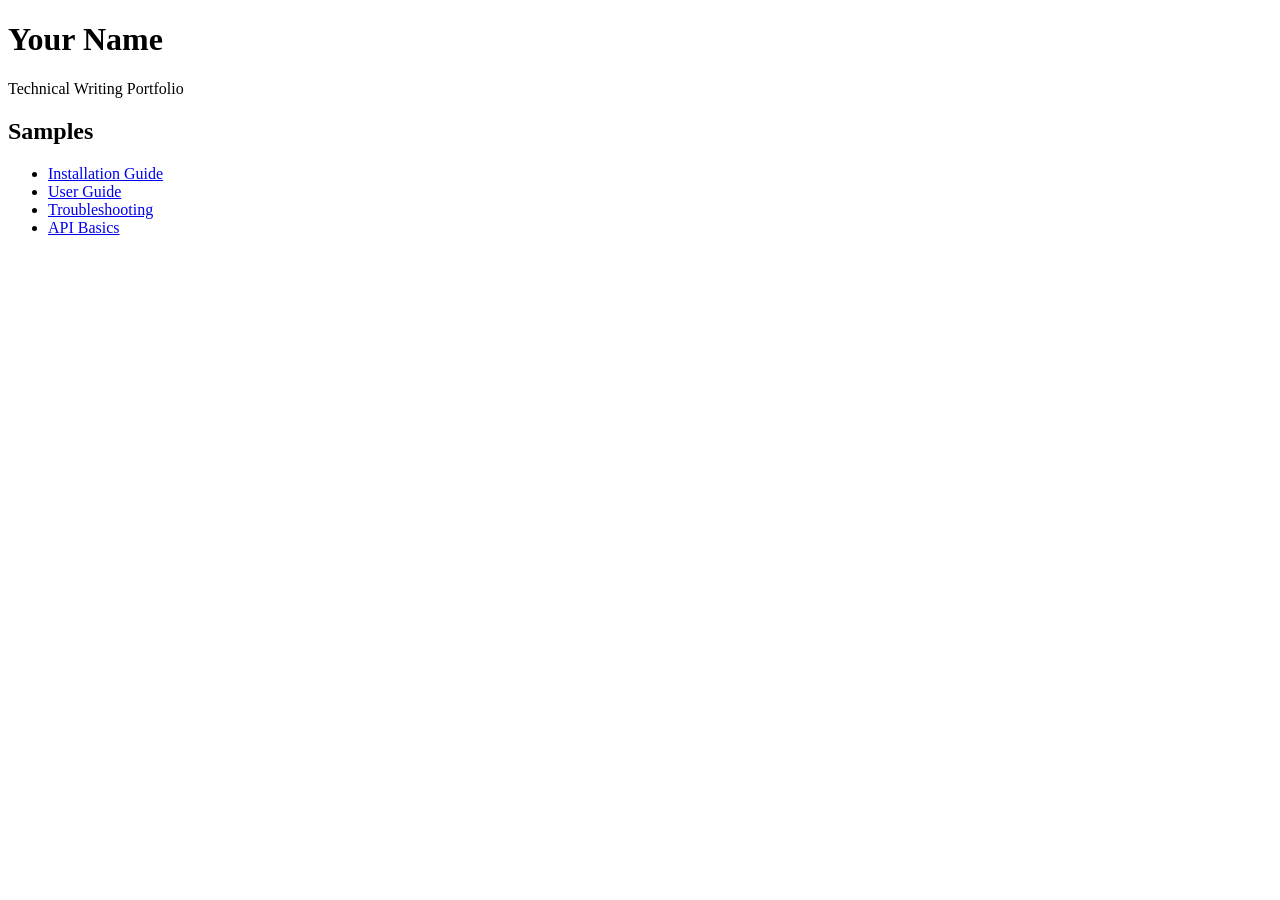
==== index.html @ 93ab3cc9 "Create index.html for technical writing portfolio" ====
<!DOCTYPE html>
<html lang="en">
<head>
  <meta charset="UTF-8">
  <title>Your Name - Technical Writing Portfolio</title>
</head>
<body>
  <h1>Your Name</h1>
  <p>Technical Writing Portfolio</p>

  <h2>Samples</h2>
  <ul>
    <li><a href="samples/installation-guide.md">Installation Guide</a></li>
    <li><a href="samples/user-guide.md">User Guide</a></li>
    <li><a href="samples/troubleshooting.md">Troubleshooting</a></li>
    <li><a href="samples/api-basics.md">API Basics</a></li>
  </ul>
</body>
</html>
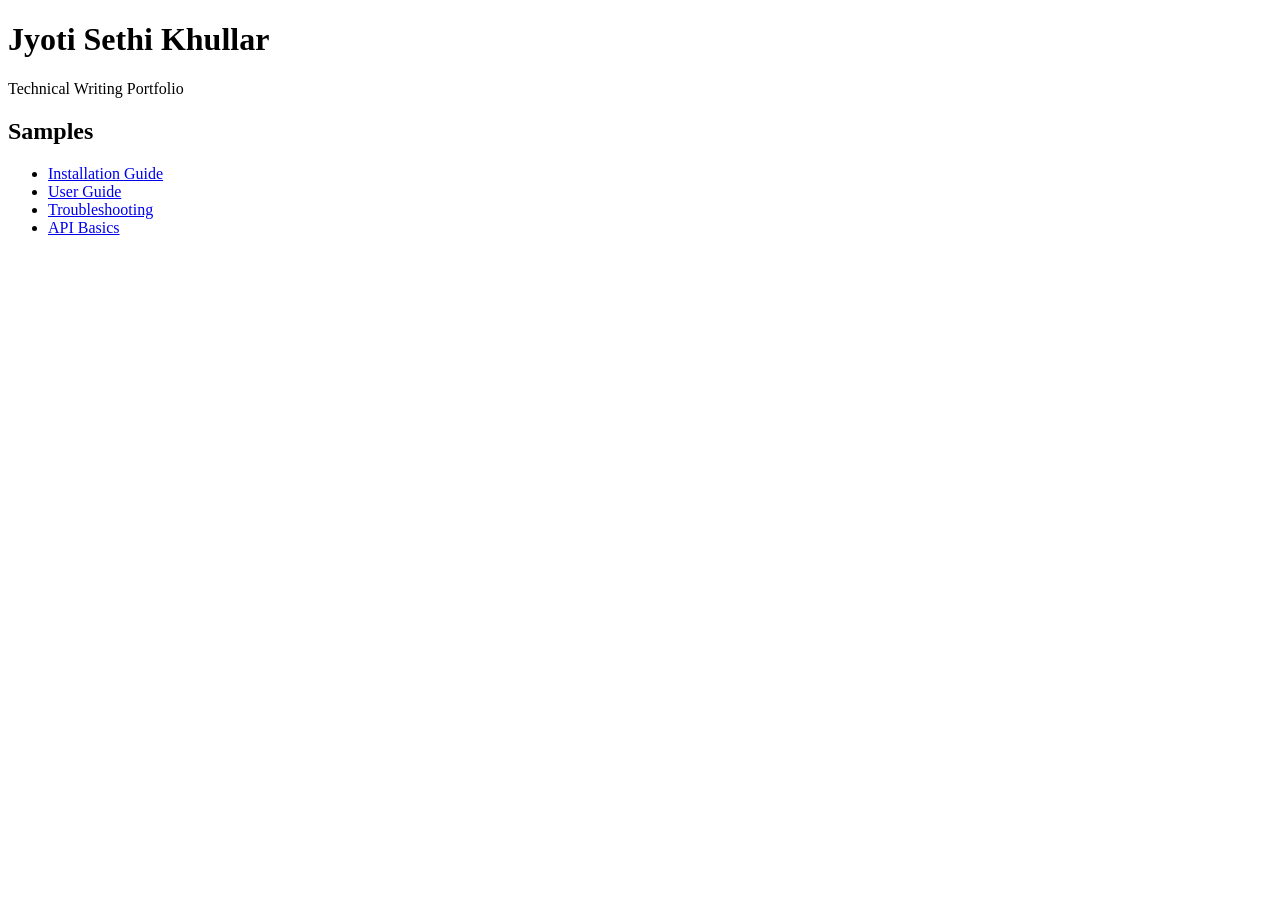
==== commit d09b7dbb: "Update title and header with correct name" ====
--- a/index.html
+++ b/index.html
@@ -2,10 +2,10 @@
 <html lang="en">
 <head>
   <meta charset="UTF-8">
-  <title>Your Name - Technical Writing Portfolio</title>
+  <title>Jyoti Sethi Khullar - Technical Writing Portfolio</title>
 </head>
 <body>
-  <h1>Your Name</h1>
+  <h1>Jyoti Sethi Khullar</h1>
   <p>Technical Writing Portfolio</p>
 
   <h2>Samples</h2>
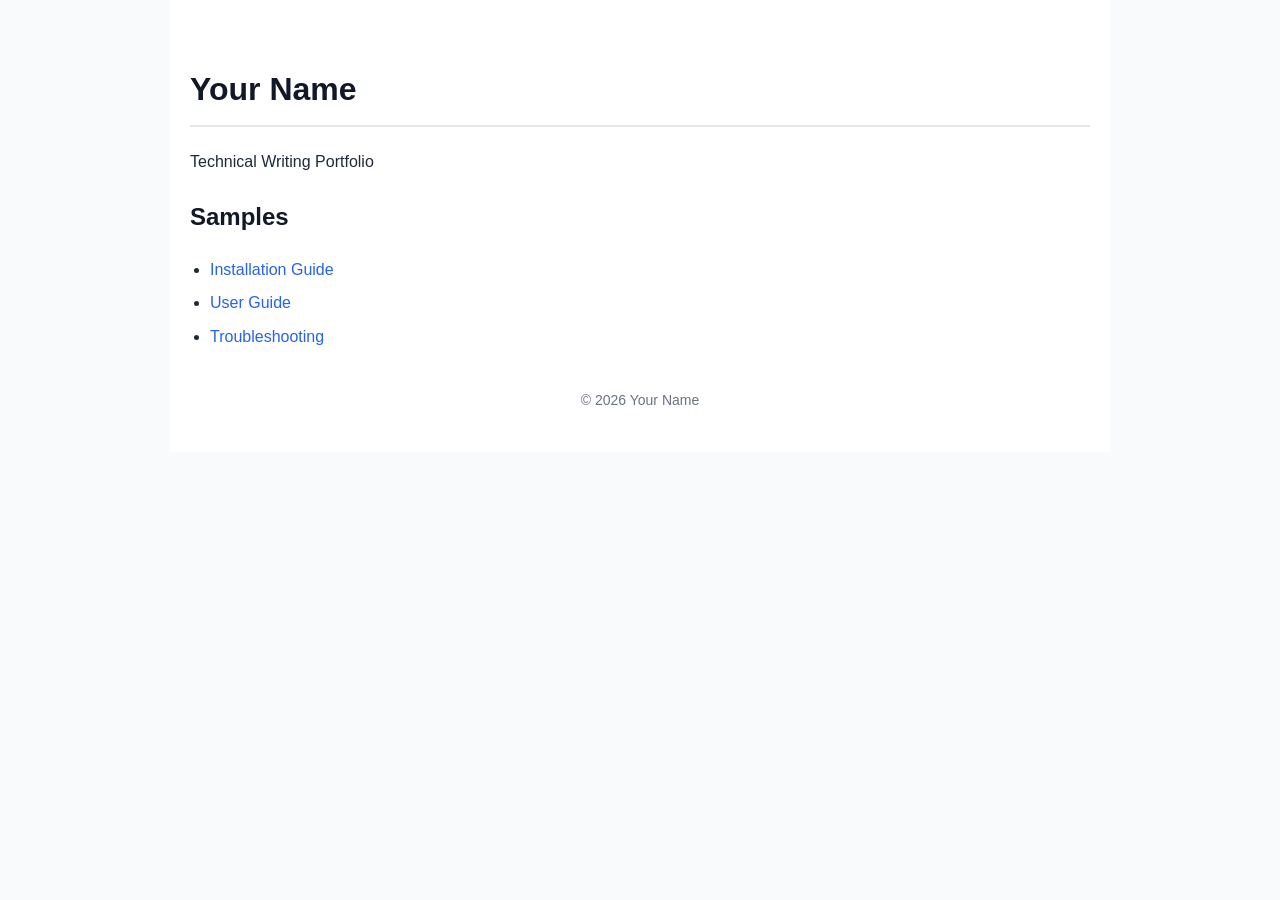
==== commit db7a61a1: "Revise index.html structure and content" ====
--- a/index.html
+++ b/index.html
@@ -1,19 +1,30 @@
 <!DOCTYPE html>
 <html lang="en">
+  
 <head>
   <meta charset="UTF-8">
+  <link rel="stylesheet" href="styles.css">
   <title>Jyoti Sethi Khullar - Technical Writing Portfolio</title>
 </head>
 <body>
-  <h1>Jyoti Sethi Khullar</h1>
-  <p>Technical Writing Portfolio</p>
+  <div class="container">
 
-  <h2>Samples</h2>
-  <ul>
-    <li><a href="samples/installation-guide.md">Installation Guide</a></li>
-    <li><a href="samples/user-guide.md">User Guide</a></li>
-    <li><a href="samples/troubleshooting.md">Troubleshooting</a></li>
-    <li><a href="samples/api-basics.md">API Basics</a></li>
-  </ul>
+    <h1>Your Name</h1>
+    <p>Technical Writing Portfolio</p>
+
+    <div class="section">
+      <h2>Samples</h2>
+      <ul>
+        <li><a href="samples/installation-guide.md">Installation Guide</a></li>
+        <li><a href="samples/user-guide.md">User Guide</a></li>
+        <li><a href="samples/troubleshooting.md">Troubleshooting</a></li>
+      </ul>
+    </div>
+
+    <div class="footer">
+      © 2026 Your Name
+    </div>
+
+  </div>
 </body>
 </html>
--- a/styles.css
+++ b/styles.css
@@ -0,0 +1,103 @@
+/* Base Reset */
+body {
+  margin: 0;
+  font-family: -apple-system, BlinkMacSystemFont, "Segoe UI", Roboto, Arial, sans-serif;
+  background-color: #f9fafb;
+  color: #1f2937;
+  line-height: 1.6;
+}
+
+/* Container */
+.container {
+  max-width: 900px;
+  margin: auto;
+  padding: 40px 20px;
+  background: white;
+}
+
+/* Headings */
+h1, h2, h3 {
+  color: #111827;
+  margin-top: 24px;
+}
+
+h1 {
+  font-size: 32px;
+  border-bottom: 2px solid #e5e7eb;
+  padding-bottom: 10px;
+}
+
+h2 {
+  font-size: 24px;
+}
+
+h3 {
+  font-size: 18px;
+}
+
+/* Paragraphs */
+p {
+  margin: 12px 0;
+}
+
+/* Links */
+a {
+  color: #2563eb;
+  text-decoration: none;
+}
+
+a:hover {
+  text-decoration: underline;
+}
+
+/* Lists */
+ul {
+  padding-left: 20px;
+}
+
+li {
+  margin-bottom: 8px;
+}
+
+/* Code blocks */
+code {
+  background: #f3f4f6;
+  padding: 2px 6px;
+  border-radius: 4px;
+  font-size: 14px;
+}
+
+pre {
+  background: #111827;
+  color: #f9fafb;
+  padding: 16px;
+  border-radius: 6px;
+  overflow-x: auto;
+}
+
+/* Buttons / Links */
+.button {
+  display: inline-block;
+  background: #2563eb;
+  color: white;
+  padding: 10px 16px;
+  border-radius: 6px;
+  margin-top: 10px;
+}
+
+.button:hover {
+  background: #1d4ed8;
+}
+
+/* Section spacing */
+.section {
+  margin-bottom: 40px;
+}
+
+/* Footer */
+.footer {
+  margin-top: 40px;
+  font-size: 14px;
+  color: #6b7280;
+  text-align: center;
+}
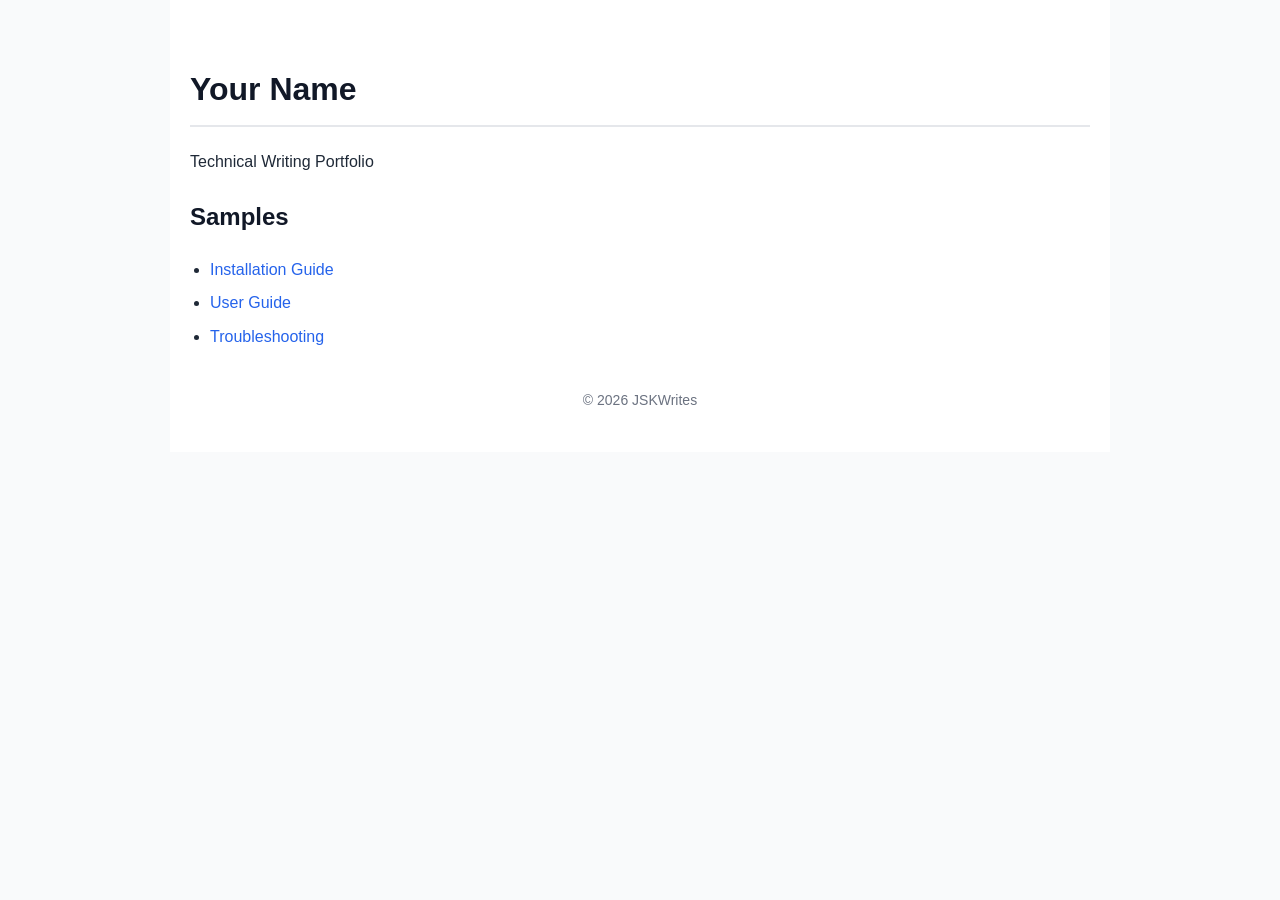
==== commit db1c7e53: "Update footer name from 'Your Name' to 'JSKWrites'" ====
--- a/index.html
+++ b/index.html
@@ -22,7 +22,7 @@
     </div>
 
     <div class="footer">
-      © 2026 Your Name
+      © 2026 JSKWrites
     </div>
 
   </div>
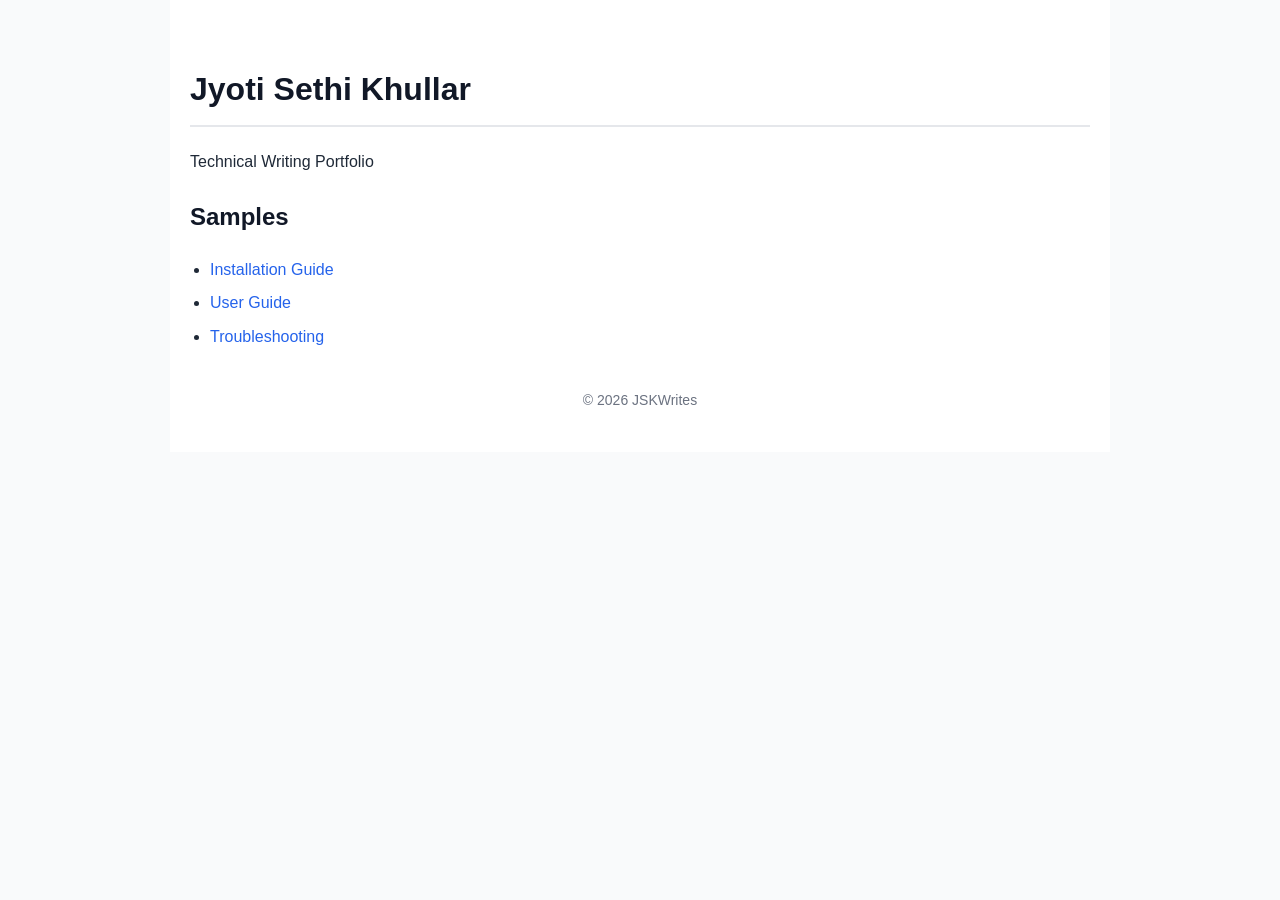
==== commit ff4943f0: "Update header with name Jyoti Sethi Khullar" ====
--- a/index.html
+++ b/index.html
@@ -9,13 +9,13 @@
 <body>
   <div class="container">
 
-    <h1>Your Name</h1>
+    <h1>Jyoti Sethi Khullar</h1>
     <p>Technical Writing Portfolio</p>
 
     <div class="section">
       <h2>Samples</h2>
       <ul>
-        <li><a href="samples/installation-guide.md">Installation Guide</a></li>
+        <li><a href="samples/installation-guide.html">Installation Guide</a></li>
         <li><a href="samples/user-guide.md">User Guide</a></li>
         <li><a href="samples/troubleshooting.md">Troubleshooting</a></li>
       </ul>
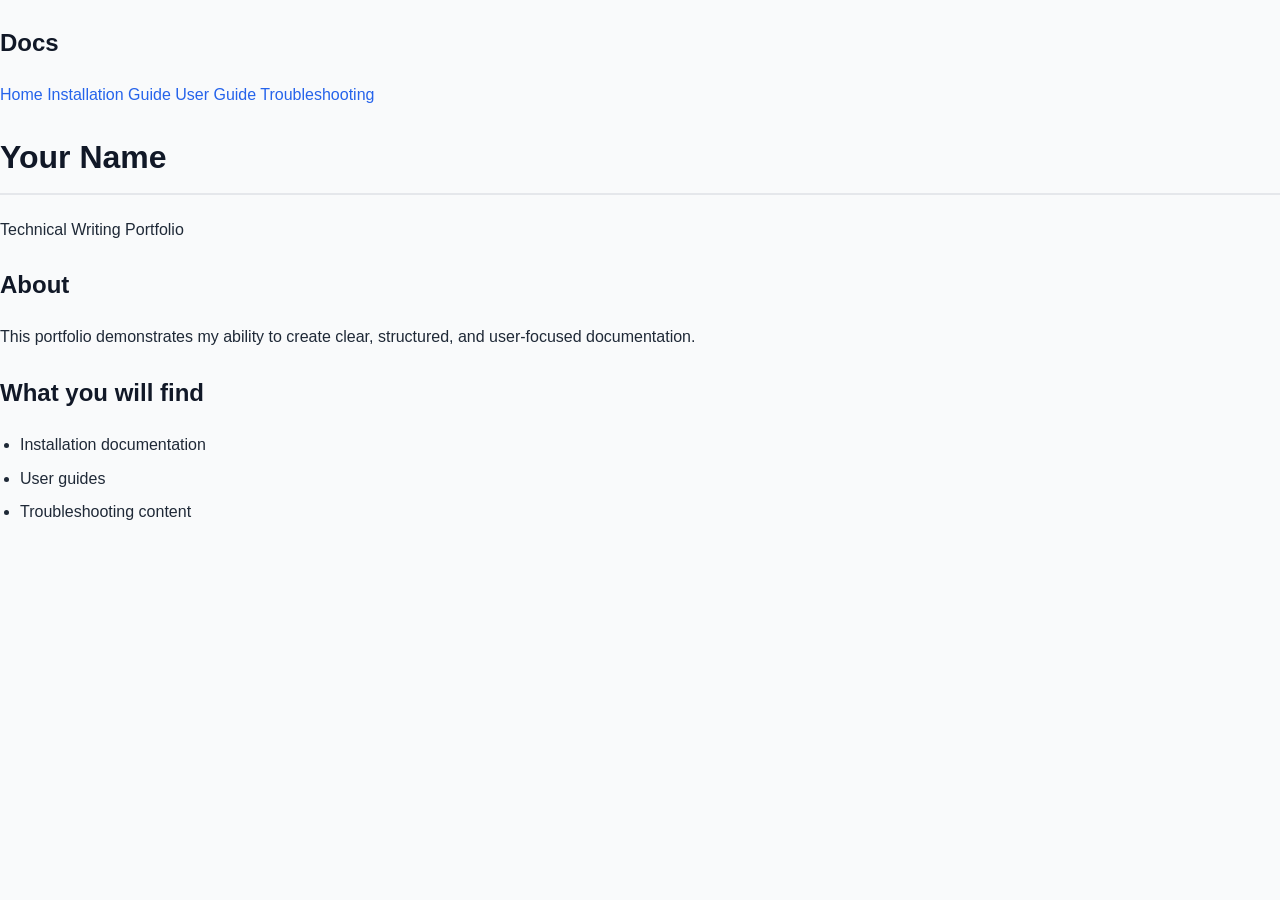
==== commit f20e3086: "Enhance index.html with navigation and content Updated the title and added sidebar navigation and co" ====
--- a/index.html
+++ b/index.html
@@ -1,30 +1,46 @@
 <!DOCTYPE html>
 <html lang="en">
-  
 <head>
   <meta charset="UTF-8">
+  <title>Technical Writing Portfolio</title>
   <link rel="stylesheet" href="styles.css">
-  <title>Jyoti Sethi Khullar - Technical Writing Portfolio</title>
 </head>
+
 <body>
-  <div class="container">
 
-    <h1>Jyoti Sethi Khullar</h1>
+<div class="layout">
+
+  <!-- Sidebar -->
+  <aside class="sidebar">
+    <h2>Docs</h2>
+    <nav>
+      <a href="index.html">Home</a>
+      <a href="docs/installation.html">Installation Guide</a>
+      <a href="docs/user-guide.html">User Guide</a>
+      <a href="docs/troubleshooting.html">Troubleshooting</a>
+    </nav>
+  </aside>
+
+  <!-- Content -->
+  <main class="content">
+    <h1>Your Name</h1>
     <p>Technical Writing Portfolio</p>
 
-    <div class="section">
-      <h2>Samples</h2>
-      <ul>
-        <li><a href="samples/installation-guide.html">Installation Guide</a></li>
-        <li><a href="samples/user-guide.md">User Guide</a></li>
-        <li><a href="samples/troubleshooting.md">Troubleshooting</a></li>
-      </ul>
-    </div>
+    <h2>About</h2>
+    <p>
+      This portfolio demonstrates my ability to create clear, structured, and user-focused documentation.
+    </p>
 
-    <div class="footer">
-      © 2026 JSKWrites
-    </div>
+    <h2>What you will find</h2>
+    <ul>
+      <li>Installation documentation</li>
+      <li>User guides</li>
+      <li>Troubleshooting content</li>
+    </ul>
 
-  </div>
+  </main>
+
+</div>
+
 </body>
 </html>
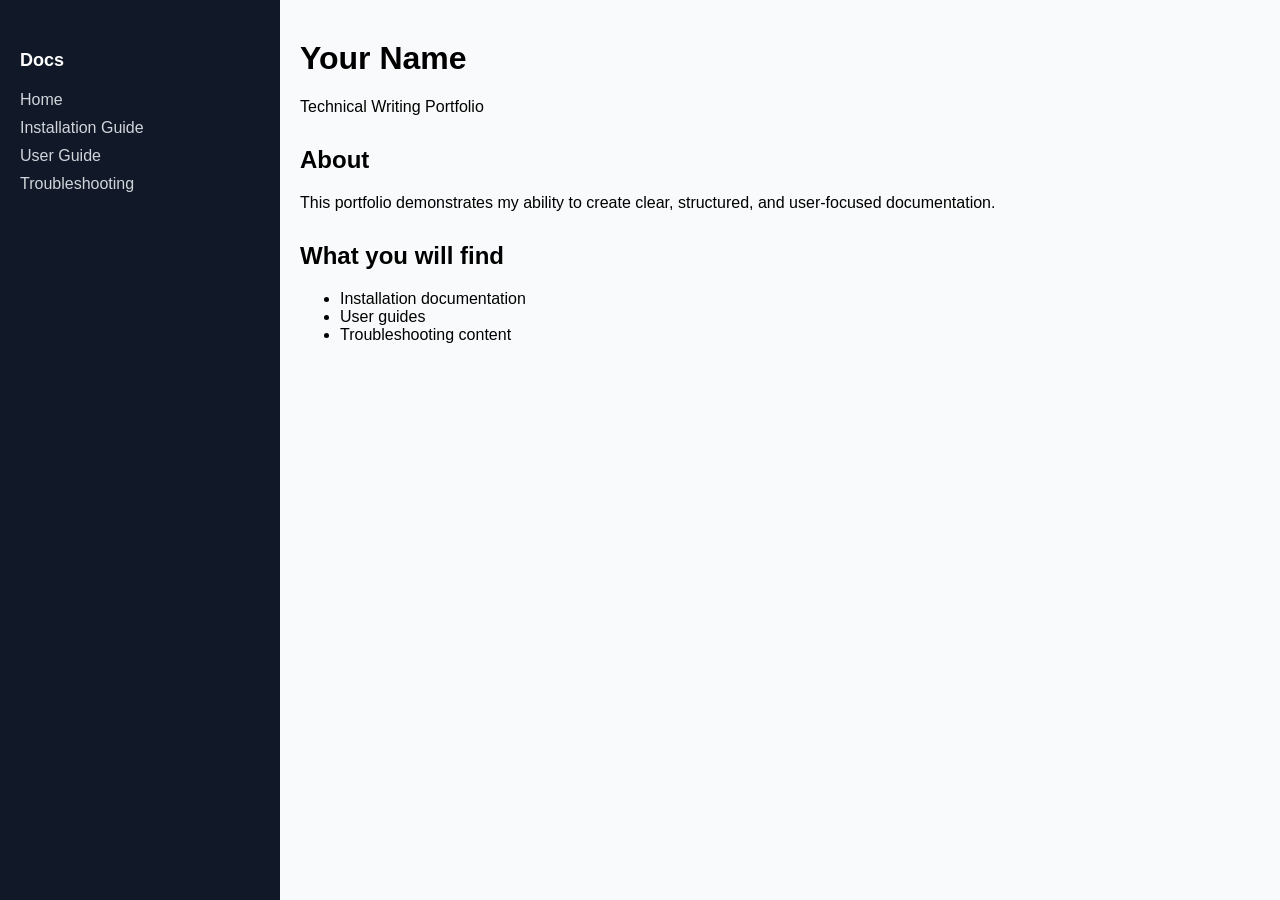
==== commit fa832b5e: "Update links to point to samples directory" ====
--- a/index.html
+++ b/index.html
@@ -15,9 +15,9 @@
     <h2>Docs</h2>
     <nav>
       <a href="index.html">Home</a>
-      <a href="docs/installation.html">Installation Guide</a>
-      <a href="docs/user-guide.html">User Guide</a>
-      <a href="docs/troubleshooting.html">Troubleshooting</a>
+      <a href="samples/installation.html">Installation Guide</a>
+      <a href="samples/user-guide.html">User Guide</a>
+      <a href="samples/troubleshooting.html">Troubleshooting</a>
     </nav>
   </aside>
 
--- a/styles.css
+++ b/styles.css
@@ -1,103 +1,59 @@
-/* Base Reset */
+/* Layout */
 body {
   margin: 0;
-  font-family: -apple-system, BlinkMacSystemFont, "Segoe UI", Roboto, Arial, sans-serif;
-  background-color: #f9fafb;
-  color: #1f2937;
-  line-height: 1.6;
+  font-family: Arial, sans-serif;
+  background: #f9fafb;
 }
 
-/* Container */
-.container {
-  max-width: 900px;
-  margin: auto;
-  padding: 40px 20px;
-  background: white;
+.layout {
+  display: flex;
 }
 
-/* Headings */
-h1, h2, h3 {
-  color: #111827;
-  margin-top: 24px;
+/* Sidebar */
+.sidebar {
+  width: 240px;
+  background: #111827;
+  color: white;
+  height: 100vh;
+  padding: 20px;
+  position: fixed;
+}
+
+.sidebar h2 {
+  font-size: 18px;
+  margin-bottom: 20px;
+}
+
+.sidebar a {
+  display: block;
+  color: #d1d5db;
+  text-decoration: none;
+  margin-bottom: 10px;
+}
+
+.sidebar a:hover {
+  color: white;
+}
+
+/* Content */
+.content {
+  margin-left: 260px;
+  padding: 40px;
+  max-width: 800px;
 }
 
 h1 {
-  font-size: 32px;
-  border-bottom: 2px solid #e5e7eb;
-  padding-bottom: 10px;
+  margin-top: 0;
 }
 
 h2 {
-  font-size: 24px;
-}
-
-h3 {
-  font-size: 18px;
-}
-
-/* Paragraphs */
-p {
-  margin: 12px 0;
-}
-
-/* Links */
-a {
-  color: #2563eb;
-  text-decoration: none;
-}
-
-a:hover {
-  text-decoration: underline;
-}
-
-/* Lists */
-ul {
-  padding-left: 20px;
-}
-
-li {
-  margin-bottom: 8px;
+  margin-top: 30px;
 }
 
 /* Code blocks */
-code {
-  background: #f3f4f6;
-  padding: 2px 6px;
-  border-radius: 4px;
-  font-size: 14px;
-}
-
 pre {
   background: #111827;
-  color: #f9fafb;
-  padding: 16px;
+  color: white;
+  padding: 12px;
   border-radius: 6px;
-  overflow-x: auto;
 }
-
-/* Buttons / Links */
-.button {
-  display: inline-block;
-  background: #2563eb;
-  color: white;
-  padding: 10px 16px;
-  border-radius: 6px;
-  margin-top: 10px;
-}
-
-.button:hover {
-  background: #1d4ed8;
-}
-
-/* Section spacing */
-.section {
-  margin-bottom: 40px;
-}
-
-/* Footer */
-.footer {
-  margin-top: 40px;
-  font-size: 14px;
-  color: #6b7280;
-  text-align: center;
-}
